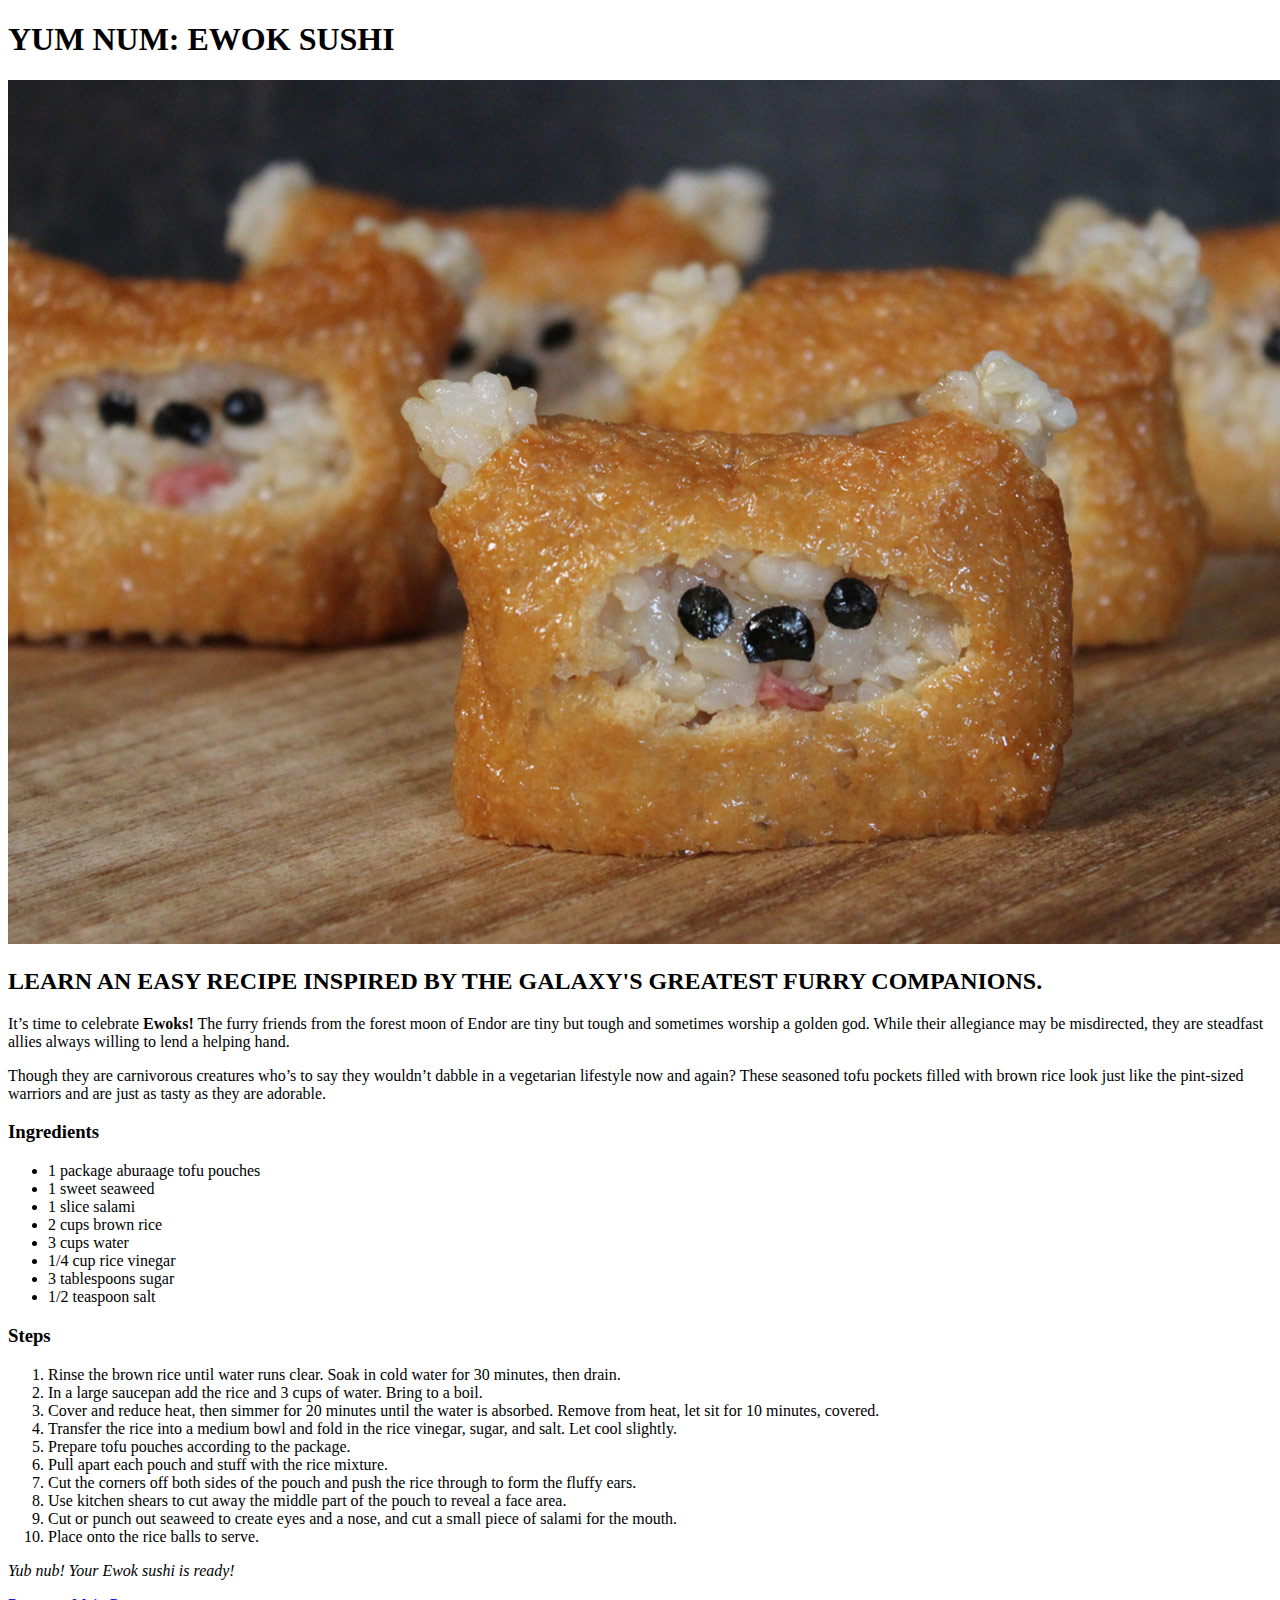
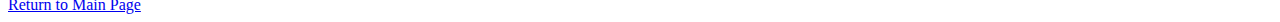
==== recipes/ewok-sushi.html @ 09b6b35c "Add files via upload" ====
<!DOCTYPE html>
<html lang="en">
<head>
    <meta charset="UTF-8">
    <title>Ewok Sushi</title>
</head>
<body>
    <h1>YUM NUM: EWOK SUSHI</h1>
        <img src="../images/ewok-sushi.jpg" alt="Ewok Sushi">
        <h2>LEARN AN EASY RECIPE INSPIRED BY THE GALAXY'S GREATEST FURRY COMPANIONS.</h2>
            <p>It’s time to celebrate <strong>Ewoks!</strong> The furry friends from the forest moon of Endor are tiny but tough and sometimes worship a golden god. While their allegiance may be misdirected, they are steadfast allies always willing to lend a helping hand.</p>

            <p>Though they are carnivorous creatures who’s to say they wouldn’t dabble in a vegetarian lifestyle now and again? These seasoned tofu pockets filled with brown rice look just like the pint-sized warriors and are just as tasty as they are adorable.</p>

                <h3>Ingredients</h3>
                        <ul>
                            <li>1 package aburaage tofu pouches</li>
                            <li>1 sweet seaweed</li>
                            <li>1 slice salami</li>
                            <li>2 cups brown rice</li>
                            <li>3 cups water</li>
                            <li>1/4 cup rice vinegar</li>
                            <li>3 tablespoons sugar</li>
                            <li>1/2 teaspoon salt</li>
                            </ul>
                <h3>Steps</h3>
                        <ol>
                            <li>Rinse the brown rice until water runs clear. Soak in cold water for 30 minutes, then drain.</li>
                            <li>In a large saucepan add the rice and 3 cups of water. Bring to a boil.</li>
                            <li>Cover and reduce heat, then simmer for 20 minutes until the water is absorbed. Remove from heat, let sit for 10 minutes, covered.</li>
                            <li>Transfer the rice into a medium bowl and fold in the rice vinegar, sugar, and salt. Let cool slightly.</li>
                            <li>Prepare tofu pouches according to the package.</li>
                            <li>Pull apart each pouch and stuff with the rice mixture.</li>
                            <li>Cut the corners off both sides of the pouch and push the rice through to form the fluffy ears.</li>
                            <li>Use kitchen shears to cut away the middle part of the pouch to reveal a face area.</li>
                            <li>Cut or punch out seaweed to create eyes and a nose, and cut a small piece of salami for the mouth.</li>
                            <li>Place onto the rice balls to serve.</li>
                        </ol>
            <p><em>Yub nub! Your Ewok sushi is ready!</em></p>

            <a href="../index.html">Return to Main Page</a>
</body>
</html>
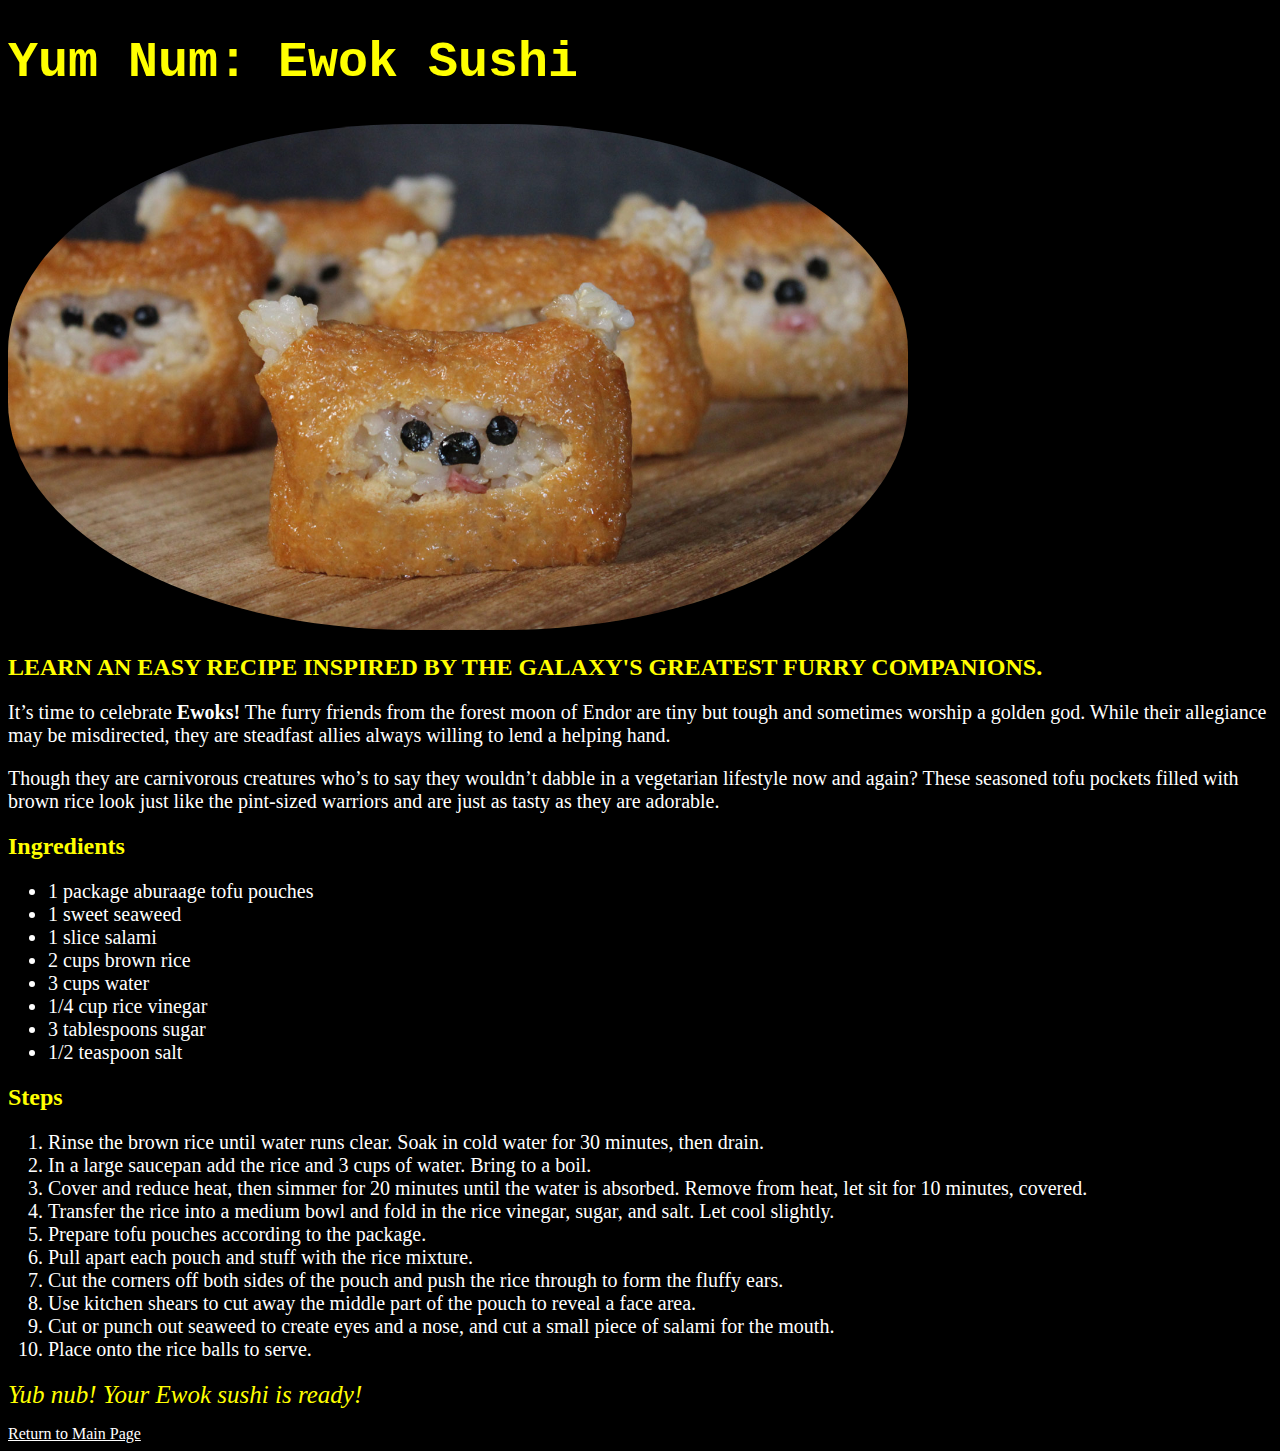
==== commit a0df3dfd: "Add files via upload" ====
--- a/recipes/ewok-sushi.html
+++ b/recipes/ewok-sushi.html
@@ -3,17 +3,18 @@
 <head>
     <meta charset="UTF-8">
     <title>Ewok Sushi</title>
+    <link href="../style.css" rel="stylesheet" type="text/css">
 </head>
 <body>
-    <h1>YUM NUM: EWOK SUSHI</h1>
-        <img src="../images/ewok-sushi.jpg" alt="Ewok Sushi">
-        <h2>LEARN AN EASY RECIPE INSPIRED BY THE GALAXY'S GREATEST FURRY COMPANIONS.</h2>
-            <p>It’s time to celebrate <strong>Ewoks!</strong> The furry friends from the forest moon of Endor are tiny but tough and sometimes worship a golden god. While their allegiance may be misdirected, they are steadfast allies always willing to lend a helping hand.</p>
+    <h1 class="title">Yum Num: Ewok Sushi</h1>
+        <img class= "imagenes-recetas" src="../images/ewok-sushi.jpg" alt="Ewok Sushi">
+        <h2 class="subtitulo">LEARN AN EASY RECIPE INSPIRED BY THE GALAXY'S GREATEST FURRY COMPANIONS.</h2>
+            <p class="receta">It’s time to celebrate <strong>Ewoks!</strong> The furry friends from the forest moon of Endor are tiny but tough and sometimes worship a golden god. While their allegiance may be misdirected, they are steadfast allies always willing to lend a helping hand.</p>
 
-            <p>Though they are carnivorous creatures who’s to say they wouldn’t dabble in a vegetarian lifestyle now and again? These seasoned tofu pockets filled with brown rice look just like the pint-sized warriors and are just as tasty as they are adorable.</p>
+            <p class="receta">Though they are carnivorous creatures who’s to say they wouldn’t dabble in a vegetarian lifestyle now and again? These seasoned tofu pockets filled with brown rice look just like the pint-sized warriors and are just as tasty as they are adorable.</p>
 
-                <h3>Ingredients</h3>
-                        <ul>
+                <h2 class="subtitulo">Ingredients</h3>
+                        <ul class="receta">
                             <li>1 package aburaage tofu pouches</li>
                             <li>1 sweet seaweed</li>
                             <li>1 slice salami</li>
@@ -23,8 +24,8 @@
                             <li>3 tablespoons sugar</li>
                             <li>1/2 teaspoon salt</li>
                             </ul>
-                <h3>Steps</h3>
-                        <ol>
+                <h2 class="subtitulo">Steps</h3>
+                        <ol class="receta">
                             <li>Rinse the brown rice until water runs clear. Soak in cold water for 30 minutes, then drain.</li>
                             <li>In a large saucepan add the rice and 3 cups of water. Bring to a boil.</li>
                             <li>Cover and reduce heat, then simmer for 20 minutes until the water is absorbed. Remove from heat, let sit for 10 minutes, covered.</li>
--- a/style.css
+++ b/style.css
@@ -0,0 +1,58 @@
+body{
+    background-color: black ;
+}
+
+.title{
+    color: yellow;
+    font-size: 50px;
+    font-family: 'impact', Courier, monospace;
+    
+}
+
+.vader{
+    width: 500px;
+    border: 1cm;
+    border-radius: 50%;
+    border-color: white;
+}
+
+.indice{
+    color: white;
+    font-size: 25px;
+    font-family: Georgia, 'Times New Roman', Times, serif;
+
+}
+
+.footer{
+    color:white;
+    font-size: 20px;
+}
+
+a{
+    color: white;
+}
+
+.enlace{
+    color:yellow;
+}
+
+.imagenes-recetas{
+    width: 900px;
+    height: auto;
+    border: 1cm;
+    border-radius: 45%;
+}
+
+.subtitulo{
+    color:yellow
+}
+
+.receta{
+    color:white;
+    font-size: 20px;
+}
+
+p em{
+    color: yellow;
+    font-size: 25px;
+}